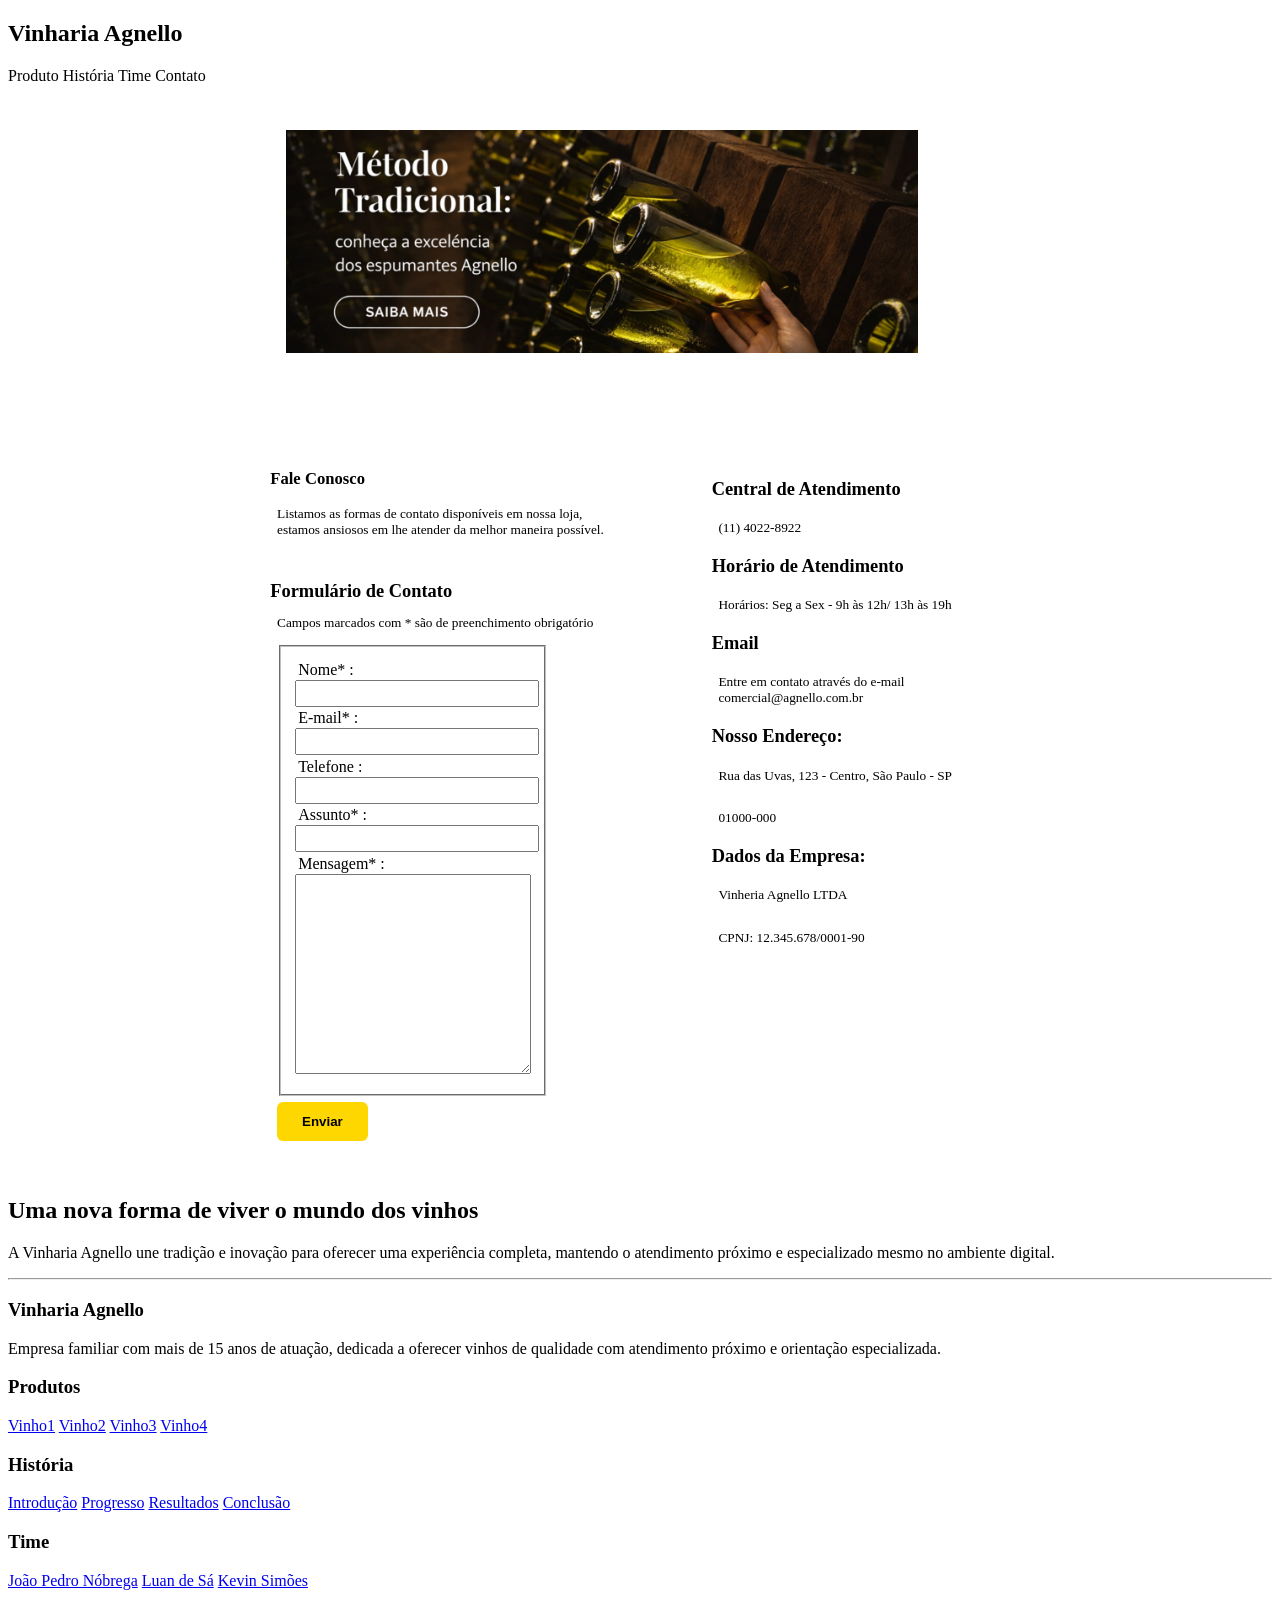
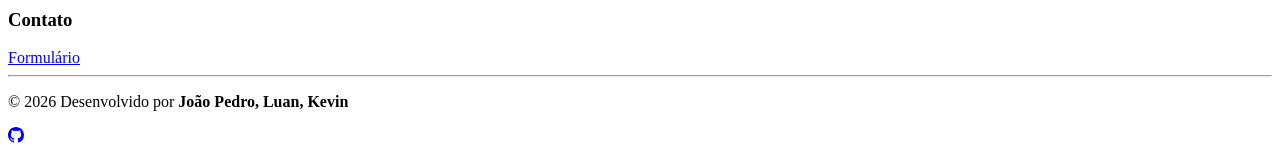
==== src/pages/contact.html @ b693672f "feat: tornei o formulário funcional e melhorei o CSS do contact" ====
<!DOCTYPE html>
<html lang="en">
<head>
    <meta charset="UTF-8">
    <meta name="viewport" content="width=device-width, initial-scale=1.0">
    <title>Document</title>
    <link rel="stylesheet" href="/src/css/global.css">
    <!--link rel="stylesheet" href="../js/contact.js"-->
</head>
<body>
    <header>
        <h2>Vinharia Agnello</h1>
            <span class="header-links">
                <a src="../pages/products.html">Produto</a>
                <a src="../pages/">História</a>
                <a src="../pages/team.html">Time</a>
                <a src="../pages/contact.html">Contato</a>
            </span>
    </header>
    <main id="contact">
        <img src="../assets/imgs/banner_vinheria_agnello (1).png" alt="Vinharia Agnello">
        <div id="container">
            <article>
                <h1>Fale Conosco</h1>
                <p>Listamos as formas de contato disponíveis em nossa loja, estamos ansiosos em lhe atender da melhor maneira possível.</p>
                <h6>Formulário de Contato</h6>
                <p id="table">Campos marcados com * são de preenchimento obrigatório</p>
                <form id="send-contact">
                <fieldset>

                    <label for="nome">Nome* :</label>
                    <input type="text" id="nome" name="nome">

                    <label for="email">E-mail* :</label>
                    <input type="email" id="email" name="email">

                    <label for="tel">Telefone :</label>
                    <input type="tel" id="tel" name="tel">

                    <label for="assunto">Assunto* :</label>
                    <input type="text" id="assunto" name="assunto">

                    <label  for="mensagem">Mensagem* :</label>
                    <textarea type="text" id="mensagem" name="mensagem"></textarea>

                </fieldset>
                <button type="submit">Enviar</button>
                </form>
            </article>
            <aside>
                <h6>Central de Atendimento</h6>
                <p>(11) 4022-8922</p>
                <h6>Horário de Atendimento</h6>
                <p>Horários: Seg a Sex - 9h às 12h/ 13h às 19h</p>
                <h6>Email</h6>
                <p>Entre em contato através do e-mail comercial@agnello.com.br</p>
                <h6>Nosso Endereço: </h6>
                <p>Rua das Uvas, 123 - Centro, São Paulo - SP</p>
                <p>01000-000</p>

                <h6>Dados da Empresa: </h6>
                <p>Vinheria Agnello LTDA</p>
                <p>CPNJ: 12.345.678/0001-90</p>

                <iframe src="https://www.google.com/maps/embed?pb=!4v1774751387535!6m8!1m7!1sX2Cl3wtr8eqv38aqDyYNdA!2m2!1d-23.56358821618481!2d-46.66761648365548!3f302.17300313610343!4f-7.105563957743556!5f0.7820865974627469" width="400" height="400" style="border:0;" allowfullscreen="" loading="lazy" referrerpolicy="no-referrer-when-downgrade"></iframe>
            </aside>
        </div>
    </main>
    <footer>
    <div class="footer-introduction">
            <div class="footer-description">
                <h2>
                    Uma nova forma de viver o mundo dos vinhos
                </h2>
                <p>A Vinharia Agnello une tradição e inovação para oferecer uma experiência completa, mantendo o atendimento próximo e especializado mesmo no ambiente digital.
                </p>
            </div>
            <div>
        </div>
        </div>
        <hr>
        <div class="footer-topics">
            <div class="footer-list">
                <h3>Vinharia Agnello</h3>
                <p>Empresa familiar com mais de 15 anos de atuação, dedicada a oferecer vinhos de qualidade com atendimento próximo e orientação especializada.</p>
            </div>
            <div class="footer-list">
                <h3>Produtos</h3>
                <a href="/src/pages/products.html#wine1">Vinho1</a>
                <a href="/src/pages/products.html#wine2">Vinho2</a>
                <a href="/src/pages/products.html#wine3">Vinho3</a>
                <a href="/src/pages/products.html#wine4">Vinho4</a>
            </div>
            <div class="footer-list">
                <h3>História</h3>
                <a href="/src/pages/history.html#introduction">Introdução</a>
                <a href="/src/pages/history.html#progress">Progresso</a>
                <a href="/src/pages/history.html#result">Resultados</a>
                <a href="/src/pages/history.html#conclusion">Conclusão</a>
            </div>
            <div class="footer-list">
                <h3>Time</h3>
                <a href="/src/pages/team.html#joao">João Pedro Nóbrega</a>
                <a href="/src/pages/team.html#luan">Luan de Sá</a>
                <a href="/src/pages/team.html#kevin">Kevin Simões</a>
            </div>
            <div class="footer-list">
                <h3>Contato</h3>
                <a href="/src/pages/products.html#form">Formulário</a>
            </div>
        </div>
        <hr>
        <span>
            <p>&copy; 2026 Desenvolvido por <strong>João Pedro, Luan, Kevin</strong></p>
            <a href="https://github.com/LuanSMF/CP1-FrontEnd-VinhariaAgnelo" target="_blank">
                <svg xmlns="http://www.w3.org/2000/svg" width="16" height="16" fill="currentColor" class="bi bi-github" viewBox="0 0 16 16">
                    <path d="M8 0C3.58 0 0 3.58 0 8c0 3.54 2.29 6.53 5.47 7.59.4.07.55-.17.55-.38 0-.19-.01-.82-.01-1.49-2.01.37-2.53-.49-2.69-.94-.09-.23-.48-.94-.82-1.13-.28-.15-.68-.52-.01-.53.63-.01 1.08.58 1.23.82.72 1.21 1.87.87 2.33.66.07-.52.28-.87.51-1.07-1.78-.2-3.64-.89-3.64-3.95 0-.87.31-1.59.82-2.15-.08-.2-.36-1.02.08-2.12 0 0 .67-.21 2.2.82.64-.18 1.32-.27 2-.27s1.36.09 2 .27c1.53-1.04 2.2-.82 2.2-.82.44 1.1.16 1.92.08 2.12.51.56.82 1.27.82 2.15 0 3.07-1.87 3.75-3.65 3.95.29.25.54.73.54 1.48 0 1.07-.01 1.93-.01 2.2 0 .21.15.46.55.38A8.01 8.01 0 0 0 16 8c0-4.42-3.58-8-8-8"/>
                </svg>
            </a>
        </span>
    </footer>
    <script src="../js/contact.js"></script>
</body>
</html>
---- src/css/global.css ----
@import url("/src/css/local/main.css");
@import url("/src/css/local/variables.css");
@import url("/src/css/local/style.css");
@import url("/src/css/local/team.css");
@import url("/src/css/contact.css");


@import url("/src/css/local/sections/header.css");
@import url("/src/css/local/style.css");
@import url("/src/css/local/sections/footer.css");
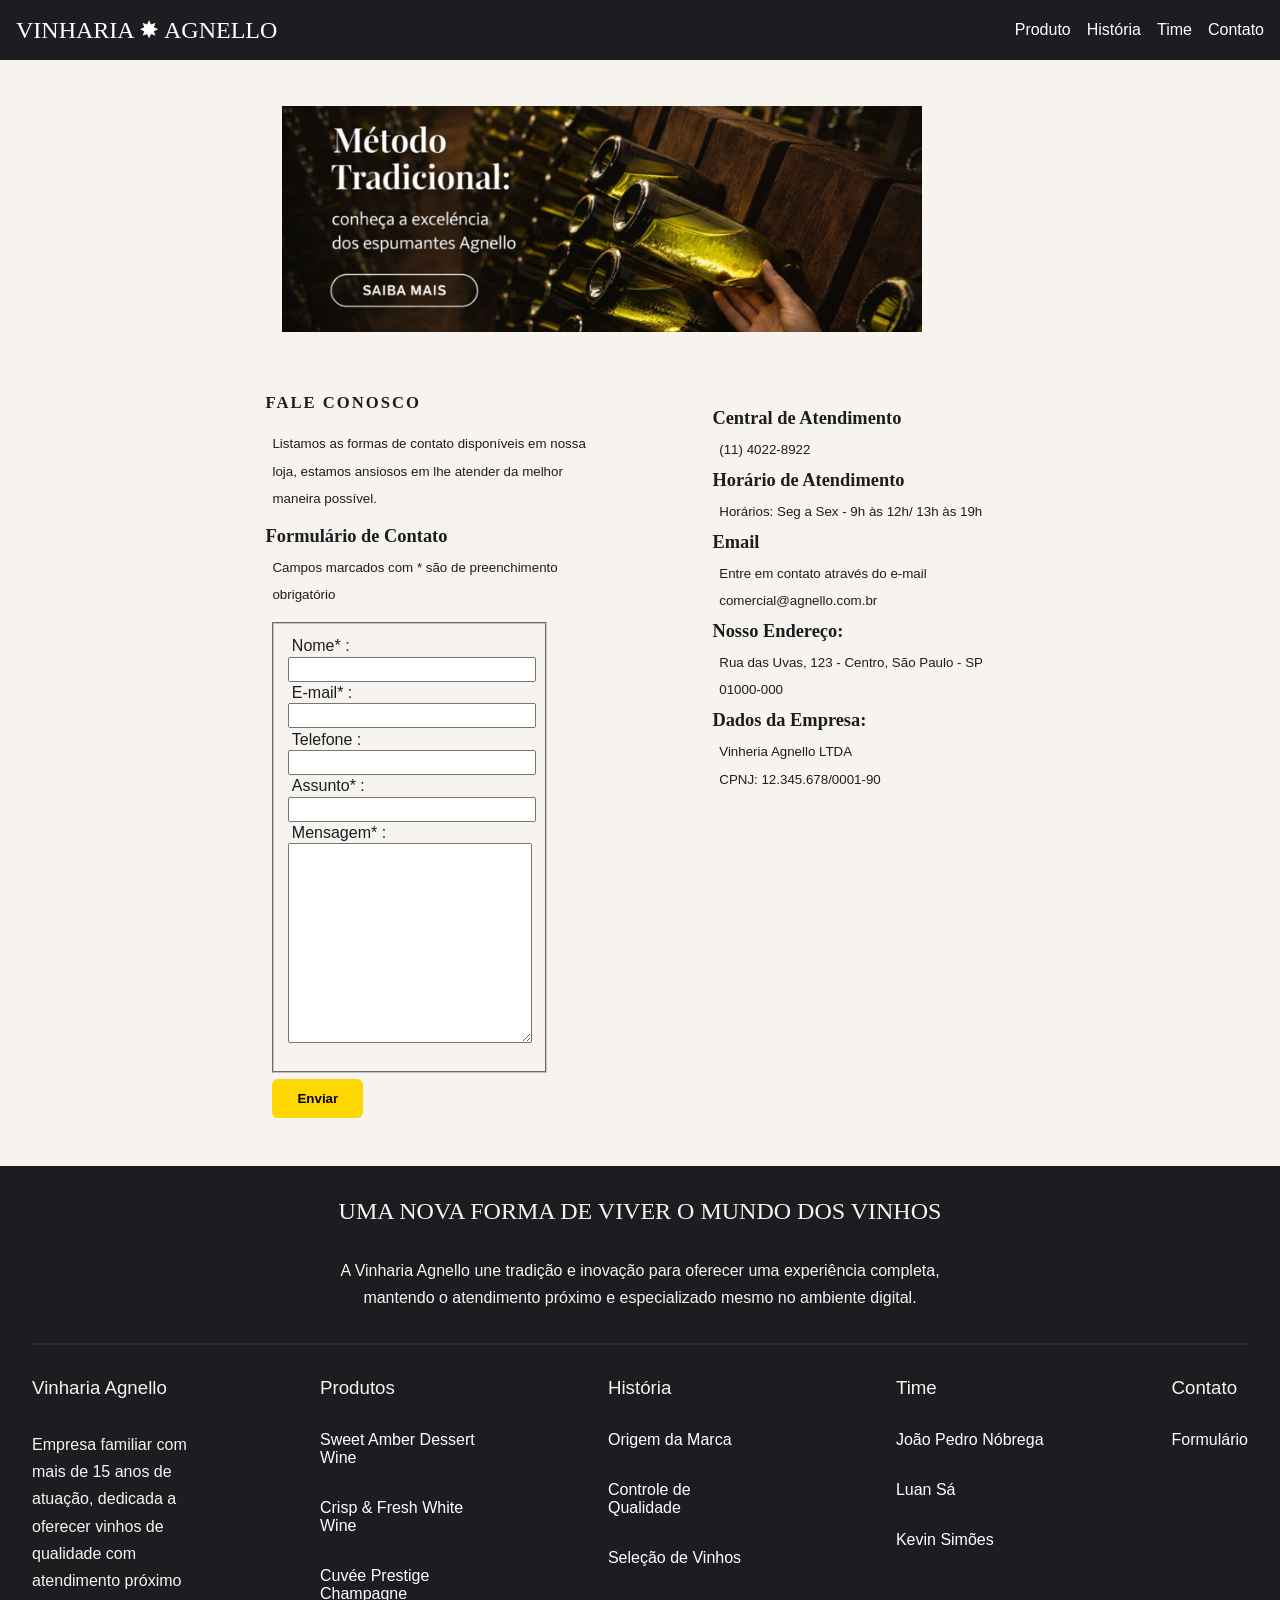
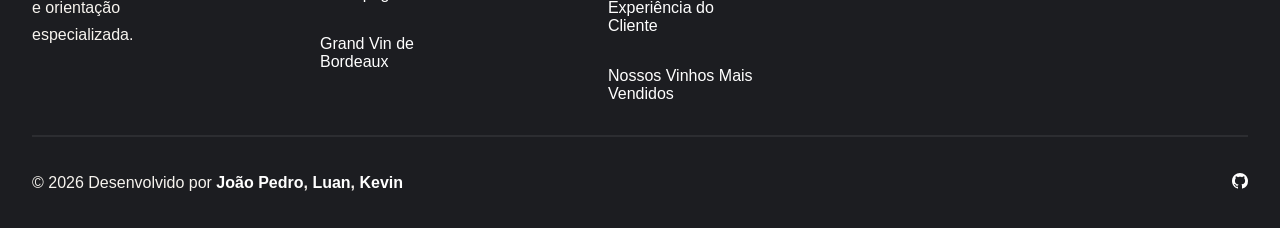
==== commit fdc28fb8: "chore: release v1.0 - versão final do site" ====
--- a/src/pages/contact.html
+++ b/src/pages/contact.html
@@ -3,32 +3,38 @@
 <head>
     <meta charset="UTF-8">
     <meta name="viewport" content="width=device-width, initial-scale=1.0">
+    <meta name="keywords" content="vinhos, contato, atendimento, formulário de contato, central de atendimento, email, telefone, endereço, Vinharia Agnello">
+    <meta name="description" content="Entre em contato com a Vinharia Agnello para dúvidas, sugestões ou atendimento personalizado. Utilize nosso formulário de contato, central de atendimento, email ou telefone para falar conosco. Estamos ansiosos para atender você!">
     <title>Document</title>
-    <link rel="stylesheet" href="/src/css/global.css">
-    <!--link rel="stylesheet" href="../js/contact.js"-->
+    <link rel="stylesheet" href="../css/global.css">
 </head>
 <body>
     <header>
-        <h2>Vinharia Agnello</h1>
+        <a href="../../index.html">
+            <h2>Vinharia ✸ Agnello</h1>
+         </a>
             <span class="header-links">
-                <a src="../pages/products.html">Produto</a>
-                <a src="../pages/">História</a>
-                <a src="../pages/team.html">Time</a>
-                <a src="../pages/contact.html">Contato</a>
+                <a href="../pages/products.html">Produto</a>
+                <a href="../pages/history.html">História</a>
+                <a href="../pages/team.html">Time</a>
+                <a href="../pages/contact.html">Contato</a>
             </span>
     </header>
     <main id="contact">
         <img src="../assets/imgs/banner_vinheria_agnello (1).png" alt="Vinharia Agnello">
         <div id="container">
+            <!-- uso de article -->
             <article>
                 <h1>Fale Conosco</h1>
                 <p>Listamos as formas de contato disponíveis em nossa loja, estamos ansiosos em lhe atender da melhor maneira possível.</p>
                 <h6>Formulário de Contato</h6>
                 <p id="table">Campos marcados com * são de preenchimento obrigatório</p>
+                <!-- uso de form -->
                 <form id="send-contact">
                 <fieldset>
-
+                    <!-- uso de label -->
                     <label for="nome">Nome* :</label>
+                    <!-- uso de input -->
                     <input type="text" id="nome" name="nome">
 
                     <label for="email">E-mail* :</label>
@@ -41,9 +47,11 @@
                     <input type="text" id="assunto" name="assunto">
 
                     <label  for="mensagem">Mensagem* :</label>
+                    <!-- uso de textarea -->
                     <textarea type="text" id="mensagem" name="mensagem"></textarea>
 
                 </fieldset>
+                <!-- uso de button no formulário -->
                 <button type="submit">Enviar</button>
                 </form>
             </article>
@@ -67,7 +75,7 @@
         </div>
     </main>
     <footer>
-    <div class="footer-introduction">
+        <div class="footer-introduction">
             <div class="footer-description">
                 <h2>
                     Uma nova forma de viver o mundo dos vinhos
@@ -86,32 +94,33 @@
             </div>
             <div class="footer-list">
                 <h3>Produtos</h3>
-                <a href="/src/pages/products.html#wine1">Vinho1</a>
-                <a href="/src/pages/products.html#wine2">Vinho2</a>
-                <a href="/src/pages/products.html#wine3">Vinho3</a>
-                <a href="/src/pages/products.html#wine4">Vinho4</a>
+              <a href="../pages/products.html#sweet">Sweet Amber Dessert Wine</a>
+              <a href="../pages/products.html#crisp">Crisp & Fresh White Wine</a>
+              <a href="../pages/products.html#cuvee">Cuvée Prestige Champagne</a>
+              <a href="../pages/products.html#grand">Grand Vin de Bordeaux</a>
             </div>
             <div class="footer-list">
                 <h3>História</h3>
-                <a href="/src/pages/history.html#introduction">Introdução</a>
-                <a href="/src/pages/history.html#progress">Progresso</a>
-                <a href="/src/pages/history.html#result">Resultados</a>
-                <a href="/src/pages/history.html#conclusion">Conclusão</a>
+                <a href="../pages/history.html#origem">Origem da Marca</a>
+                <a href="../pages/history.html#controle">Controle de Qualidade</a>
+                <a href="../pages/history.html#selecao">Seleção de Vinhos</a>
+                <a href="../pages/history.html#experiencia">Experiência do Cliente</a>
+                <a href="../pages/history.html#vendidos">Nossos Vinhos Mais Vendidos</a>
             </div>
             <div class="footer-list">
                 <h3>Time</h3>
-                <a href="/src/pages/team.html#joao">João Pedro Nóbrega</a>
-                <a href="/src/pages/team.html#luan">Luan de Sá</a>
-                <a href="/src/pages/team.html#kevin">Kevin Simões</a>
+                <a href="../pages/team.html#joao">João Pedro Nóbrega</a>
+                <a href="../pages/team.html#luan">Luan Sá</a>
+                <a href="../pages/team.html#kevin">Kevin Simões</a>
             </div>
             <div class="footer-list">
                 <h3>Contato</h3>
-                <a href="/src/pages/products.html#form">Formulário</a>
+                <a href="../pages/contact.html#send-contact">Formulário</a>
             </div>
         </div>
         <hr>
         <span>
-            <p>&copy; 2026 Desenvolvido por <strong>João Pedro, Luan, Kevin</strong></p>
+            <p>&copy; 2026 Desenvolvido por <strong><a href="https://github.com/nobrejohnn" target="_blank">João Pedro</a>, <a href="https://github.com/LuanSMF" target="_blank">Luan</a>, <a href="https://github.com/kevin-simoes" target="_blank">Kevin</a></strong></p>
             <a href="https://github.com/LuanSMF/CP1-FrontEnd-VinhariaAgnelo" target="_blank">
                 <svg xmlns="http://www.w3.org/2000/svg" width="16" height="16" fill="currentColor" class="bi bi-github" viewBox="0 0 16 16">
                     <path d="M8 0C3.58 0 0 3.58 0 8c0 3.54 2.29 6.53 5.47 7.59.4.07.55-.17.55-.38 0-.19-.01-.82-.01-1.49-2.01.37-2.53-.49-2.69-.94-.09-.23-.48-.94-.82-1.13-.28-.15-.68-.52-.01-.53.63-.01 1.08.58 1.23.82.72 1.21 1.87.87 2.33.66.07-.52.28-.87.51-1.07-1.78-.2-3.64-.89-3.64-3.95 0-.87.31-1.59.82-2.15-.08-.2-.36-1.02.08-2.12 0 0 .67-.21 2.2.82.64-.18 1.32-.27 2-.27s1.36.09 2 .27c1.53-1.04 2.2-.82 2.2-.82.44 1.1.16 1.92.08 2.12.51.56.82 1.27.82 2.15 0 3.07-1.87 3.75-3.65 3.95.29.25.54.73.54 1.48 0 1.07-.01 1.93-.01 2.2 0 .21.15.46.55.38A8.01 8.01 0 0 0 16 8c0-4.42-3.58-8-8-8"/>
--- a/src/css/global.css
+++ b/src/css/global.css
@@ -1,10 +1,9 @@
-@import url("/src/css/local/main.css");
-@import url("/src/css/local/variables.css");
-@import url("/src/css/local/style.css");
-@import url("/src/css/local/team.css");
-@import url("/src/css/contact.css");
+@import url("./local/main.css");
+@import url("./local/variables.css");
+@import url("./local/style.css");
+@import url("./local/team.css");
+@import url("./local/contact.css");
+@import url("./local/products.css");
 
-
-@import url("/src/css/local/sections/header.css");
-@import url("/src/css/local/style.css");
-@import url("/src/css/local/sections/footer.css");
+@import url("./local/sections/header.css");
+@import url("./local/sections/footer.css");
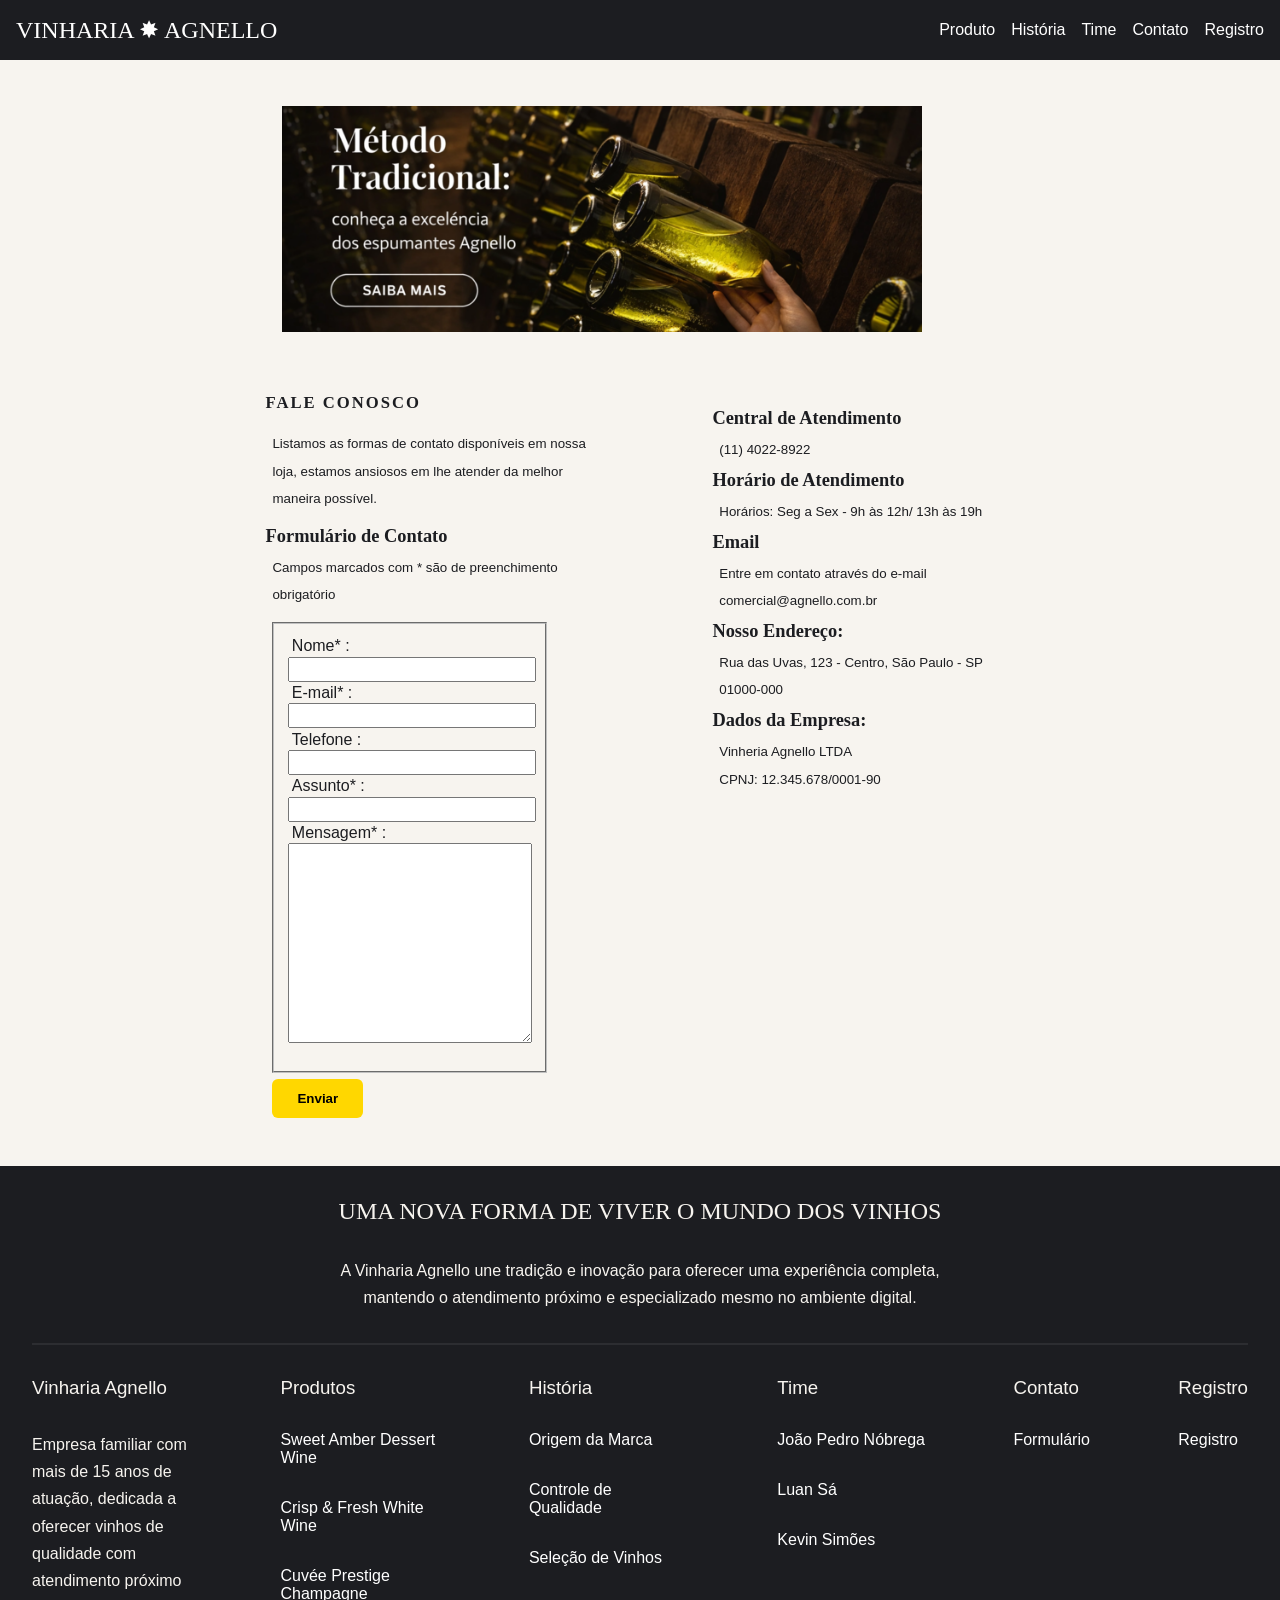
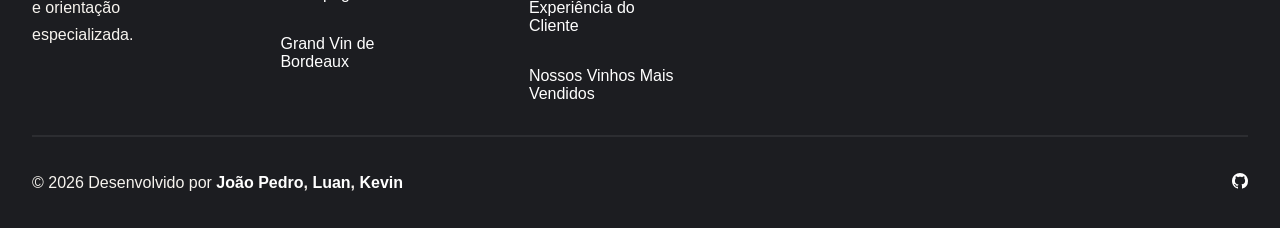
==== commit aa922212: "chore: release v2.5" ====
--- a/src/pages/contact.html
+++ b/src/pages/contact.html
@@ -18,6 +18,7 @@
                 <a href="../pages/history.html">História</a>
                 <a href="../pages/team.html">Time</a>
                 <a href="../pages/contact.html">Contato</a>
+                <a href="../pages/register.html">Registro</a>
             </span>
     </header>
     <main id="contact">
@@ -117,6 +118,10 @@
                 <h3>Contato</h3>
                 <a href="../pages/contact.html#send-contact">Formulário</a>
             </div>
+            <div class="footer-list">
+                <h3>Registro</h3>
+                <a href="../pages/register.html#btnCadastro">Registro</a>
+            </div>
         </div>
         <hr>
         <span>
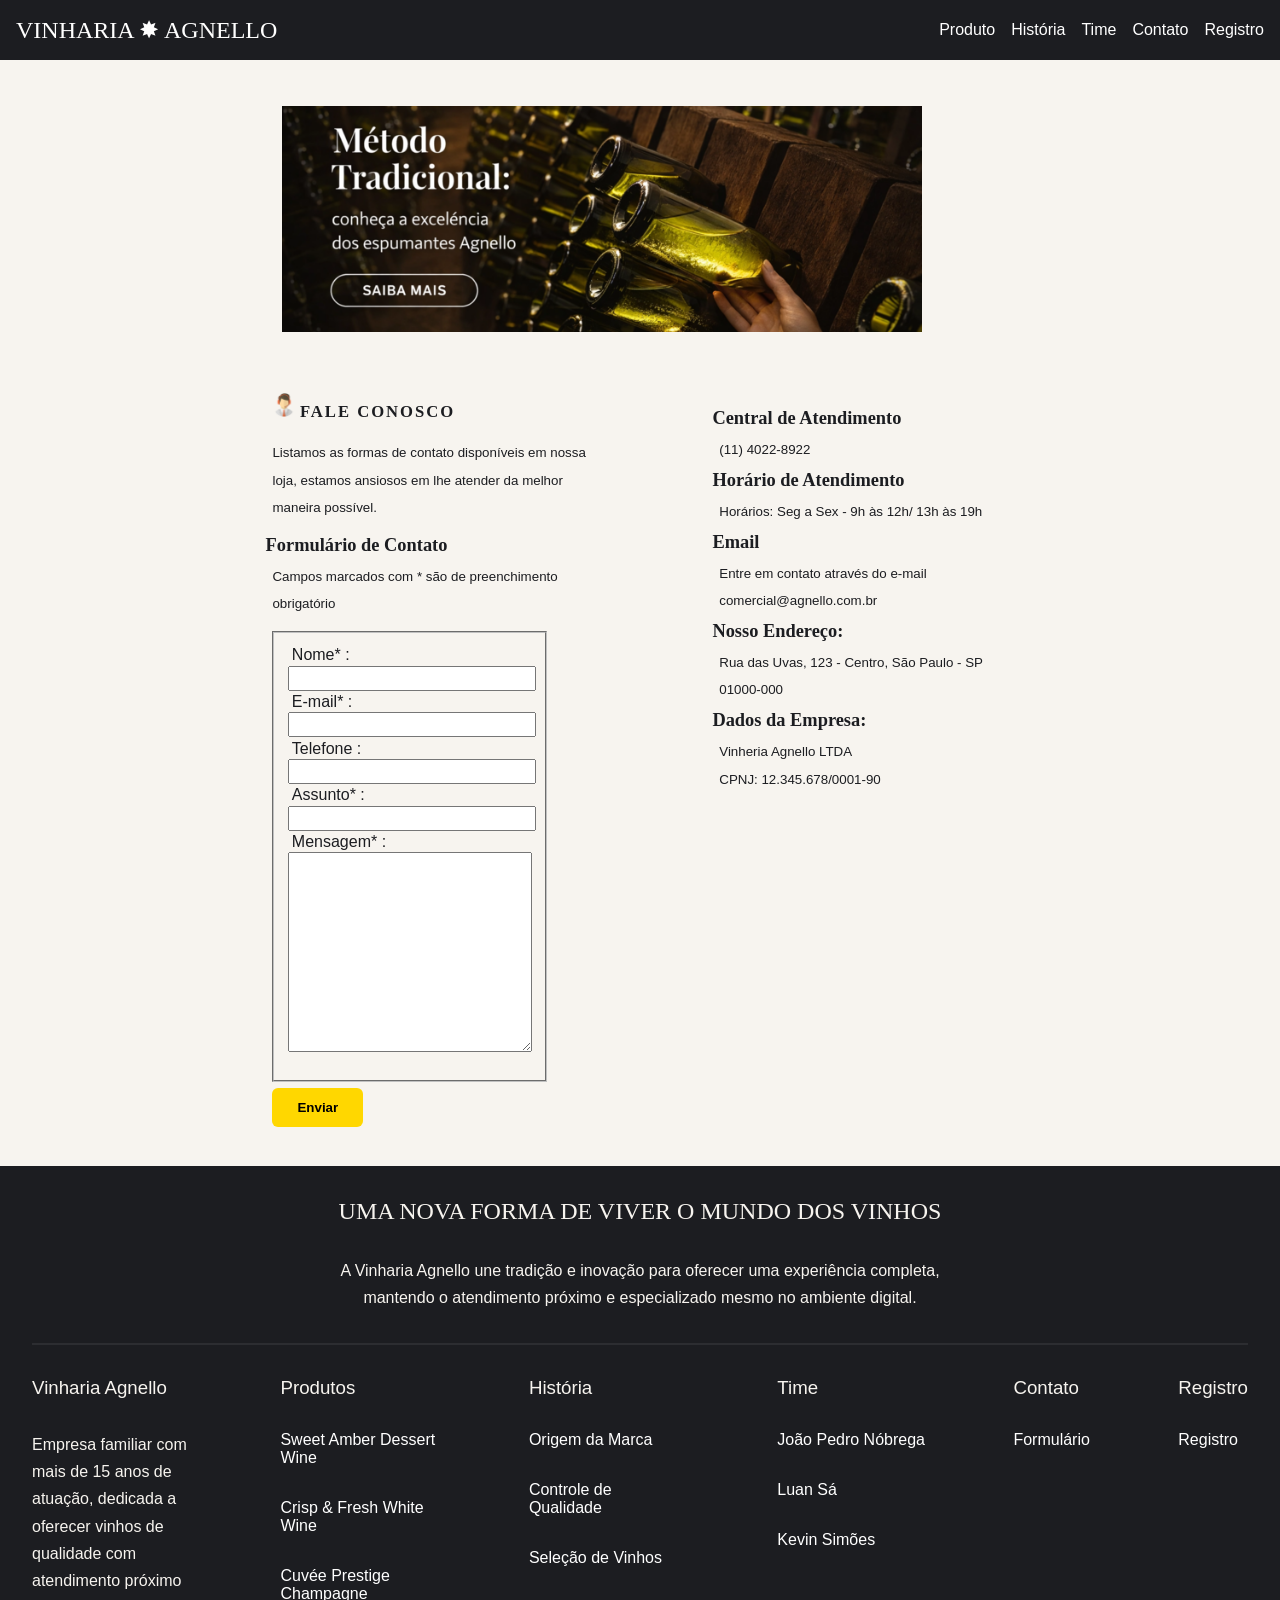
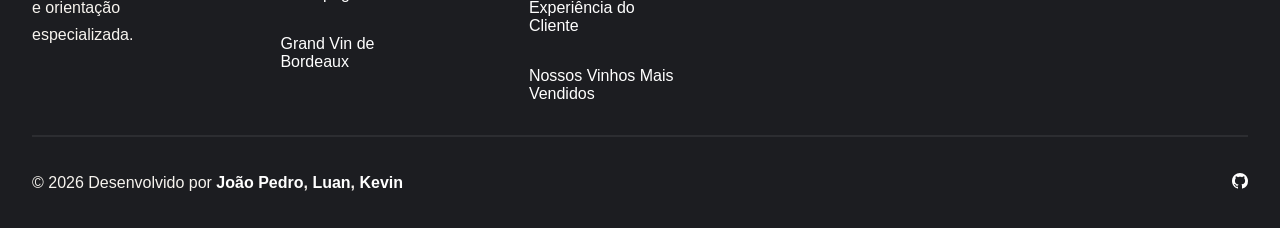
==== commit b0c4ce59: "style: adicionado fala::before" ====
--- a/src/pages/contact.html
+++ b/src/pages/contact.html
@@ -7,6 +7,7 @@
     <meta name="description" content="Entre em contato com a Vinharia Agnello para dúvidas, sugestões ou atendimento personalizado. Utilize nosso formulário de contato, central de atendimento, email ou telefone para falar conosco. Estamos ansiosos para atender você!">
     <title>Document</title>
     <link rel="stylesheet" href="../css/global.css">
+    <link  rel="stylesheet" href="../css/local/efeitos.css">
 </head>
 <body>
     <header>
@@ -26,7 +27,7 @@
         <div id="container">
             <!-- uso de article -->
             <article>
-                <h1>Fale Conosco</h1>
+                <h1 id="fala">Fale Conosco</h1>
                 <p>Listamos as formas de contato disponíveis em nossa loja, estamos ansiosos em lhe atender da melhor maneira possível.</p>
                 <h6>Formulário de Contato</h6>
                 <p id="table">Campos marcados com * são de preenchimento obrigatório</p>
--- a/src/css/global.css
+++ b/src/css/global.css
@@ -4,6 +4,7 @@
 @import url("./local/team.css");
 @import url("./local/contact.css");
 @import url("./local/products.css");
+@import url("./local/efeitos.css");
 
 @import url("./local/sections/header.css");
 @import url("./local/sections/footer.css");
--- a/src/css/local/efeitos.css
+++ b/src/css/local/efeitos.css
@@ -0,0 +1,152 @@
+/*USO DO :focus*/
+header a:focus {
+    color: var(--color-tertiary);
+}
+
+footer a:focus {
+    color: var(--color-tertiary);
+}
+
+/*USO DO :hover*/
+.product-card h4:hover {
+    color: var(--color-tertiary);
+}
+
+.footer-list a:hover {
+    color: var(--color-tertiary);
+}
+
+.card-container span a:hover {
+    background-color: rgb(72, 72, 72);
+    /*USO DO scale()*/transform: scale(1.1);
+}
+
+.product-card img:hover {
+    transform: scale(1.1);
+}
+
+.secao img:hover {
+    transform: scale(1.1);
+}
+
+.experience-topic img:hover {
+    transform: translate(0px, -20px);
+}
+
+/*USO DO :nth-child() & :hover*/
+.hero-buttons a:nth-child(1) button {
+    background-color: var(--color-tertiary);
+    color: var(--color-secondary);
+    border: none;
+    padding: 0.9rem 2rem;
+    border-radius: 3px;
+    font-size: 1rem;
+    cursor: pointer;
+    transition: background-color 0.1s ease;
+}
+
+.hero-buttons a:nth-child(1) button:hover {
+    background-color: transparent;
+    color: var(--color-secondary);
+    border: 2px solid var(--color-tertiary);
+    padding: 0.8rem 1.9rem;
+    cursor: pointer;
+}
+
+.hero-buttons a:nth-child(2) button {
+    background-color: transparent;
+    color: var(--color-secondary);
+    border: 2px solid var(--color-transparent);
+    border-radius: 3px;
+    padding: 0.8rem 2rem;
+    font-size: 1rem;
+    cursor: pointer;
+    transition: background-color 0.1s ease, color 0.1s ease;
+}
+.hero-buttons a:nth-child(2) button:hover {
+    background-color: var(--color-transparent);
+    color: var(--color-primary);
+    border: none;
+    padding: 0.9rem 2.1rem;
+    border-radius: 3px;
+    font-size: 1rem;
+    cursor: pointer;
+    transition: background-color 0.1s ease;
+}
+
+/*Uso de keyframes*/
+.products img {
+    opacity: 0;
+    transform: translateY(20px);
+}
+
+.products img.aparecer {
+    animation: fadeInUp 0.8s ease-out forwards;
+}
+
+@keyframes fadeInUp {
+  from {
+    opacity: 0;
+    transform: translateY(20px);
+  }
+  to {
+    opacity: 1;
+    transform: translateY(0);
+  }
+}
+
+.vines img {
+    opacity: 0;
+    transform: translateY(20px);
+}
+
+.vines img.aparecer {
+    animation: fadeInUp 0.8s ease-out forwards;
+}
+
+@keyframes fadeInUp {
+  from {
+    opacity: 0;
+    transform: translateY(20px);
+  }
+  to {
+    opacity: 1;
+    transform: translateY(0);
+  }
+}
+
+.vines img {
+    opacity: 0;
+    transform: translateY(20px);
+}
+
+.vines img.aparecer {
+    animation: fadeInUp 0.8s ease-out forwards;
+}
+
+@keyframes fadeInUp {
+  from {
+    opacity: 0;
+    transform: translateY(20px);
+  }
+  to {
+    opacity: 1;
+    transform: translateY(0);
+  }
+}
+
+h1#fala::before {
+    content: ""; /* obrigatório */
+    display: inline-block; /* pra aparecer */
+    width: 24px;
+    margin-left: 2%;
+    margin-right: 1%;
+    height: 24px;
+
+    background-image: url("../../assets/imgs/fale.png");
+    background-size: contain;
+    background-repeat: no-repeat;
+}
+
+
+
